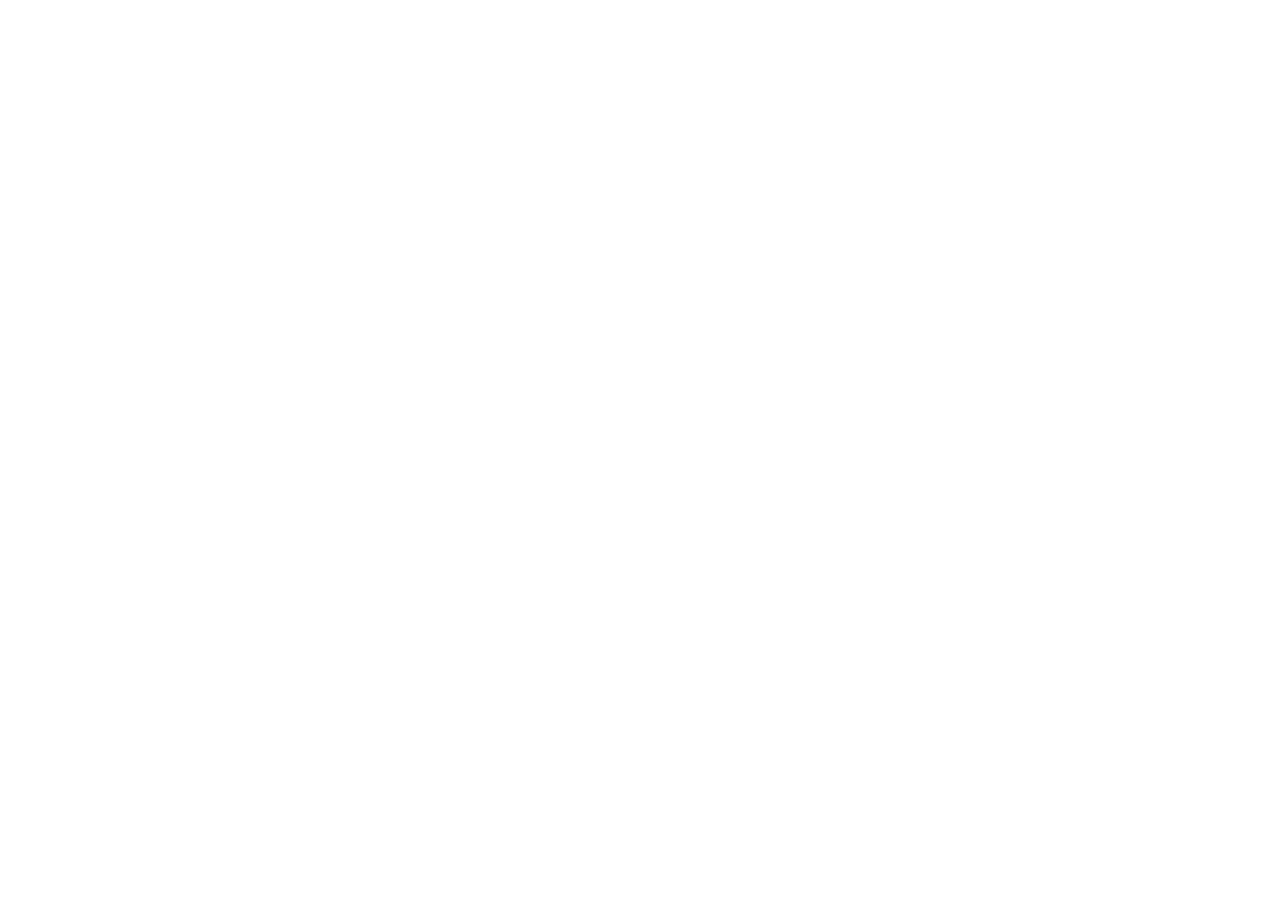
==== Perscriptiopn App/index.html @ eb02edd5 "test" ====
<!doctype html>
<html lang="en">
  <head>
    <title>Title</title>
    <!-- Required meta tags -->
    <meta charset="utf-8">
    <meta name="viewport" content="width=device-width, initial-scale=1, shrink-to-fit=no">

    <!-- Bootstrap CSS -->
    <link rel="stylesheet" href="https://stackpath.bootstrapcdn.com/bootstrap/4.3.1/css/bootstrap.min.css" integrity="sha384-ggOyR0iXCbMQv3Xipma34MD+dH/1fQ784/j6cY/iJTQUOhcWr7x9JvoRxT2MZw1T" crossorigin="anonymous">
  </head>
  <body>
      
    <!-- Optional JavaScript -->
    <!-- jQuery first, then Popper.js, then Bootstrap JS -->
    <script src="https://code.jquery.com/jquery-3.3.1.slim.min.js" integrity="sha384-q8i/X+965DzO0rT7abK41JStQIAqVgRVzpbzo5smXKp4YfRvH+8abtTE1Pi6jizo" crossorigin="anonymous"></script>
    <script src="https://cdnjs.cloudflare.com/ajax/libs/popper.js/1.14.7/umd/popper.min.js" integrity="sha384-UO2eT0CpHqdSJQ6hJty5KVphtPhzWj9WO1clHTMGa3JDZwrnQq4sF86dIHNDz0W1" crossorigin="anonymous"></script>
    <script src="https://stackpath.bootstrapcdn.com/bootstrap/4.3.1/js/bootstrap.min.js" integrity="sha384-JjSmVgyd0p3pXB1rRibZUAYoIIy6OrQ6VrjIEaFf/nJGzIxFDsf4x0xIM+B07jRM" crossorigin="anonymous"></script>
  </body>
</html>
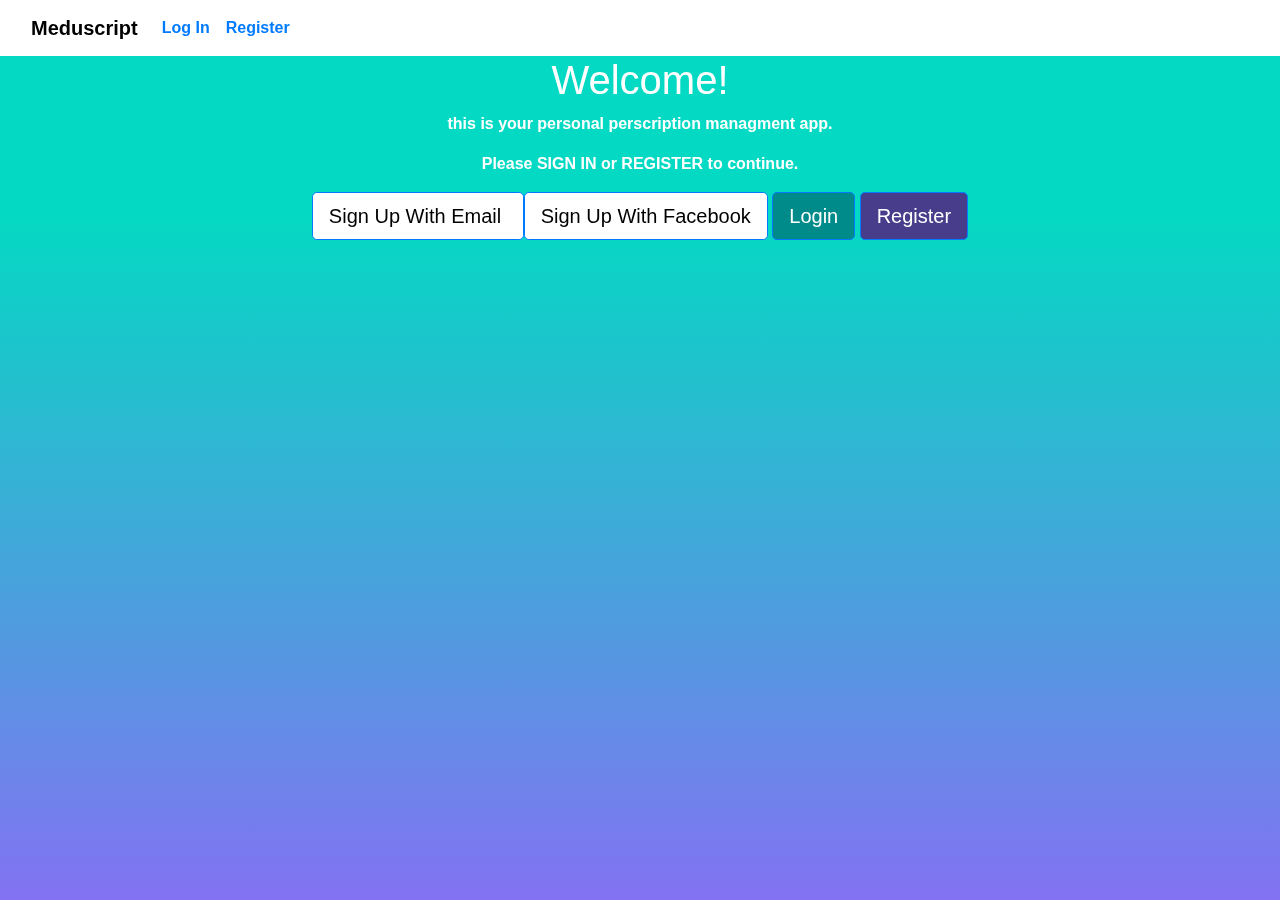
==== commit 74be4fbd: "Main contents have been added, css styling now needs doing" ====
--- a/Perscriptiopn App/index.html
+++ b/Perscriptiopn App/index.html
@@ -1,15 +1,41 @@
 <!doctype html>
 <html lang="en">
   <head>
-    <title>Title</title>
+    <title>Meduscript</title>
     <!-- Required meta tags -->
     <meta charset="utf-8">
     <meta name="viewport" content="width=device-width, initial-scale=1, shrink-to-fit=no">
 
     <!-- Bootstrap CSS -->
-    <link rel="stylesheet" href="https://stackpath.bootstrapcdn.com/bootstrap/4.3.1/css/bootstrap.min.css" integrity="sha384-ggOyR0iXCbMQv3Xipma34MD+dH/1fQ784/j6cY/iJTQUOhcWr7x9JvoRxT2MZw1T" crossorigin="anonymous">
-  </head>
-  <body>
+    <link rel="stylesheet" href="https://cdn.jsdelivr.net/npm/bootstrap@4.3.1/dist/css/bootstrap.min.css" integrity="sha384-ggOyR0iXCbMQv3Xipma34MD+dH/1fQ784/j6cY/iJTQUOhcWr7x9JvoRxT2MZw1T" crossorigin="anonymous">
+    <link rel="stylesheet" href="style.css">
+</head>
+<nav class="navbar navbar-expand-lg bg-body-tertiary" style="background-color: white;">
+    <div class="container-fluid">
+      <a class="navbar-brand" href="#" style="color: black;">Meduscript</a>
+      <button class="navbar-toggler" type="button" data-bs-toggle="collapse" data-bs-target="#navbarNav" aria-controls="navbarNav" aria-expanded="false" aria-label="Toggle navigation">
+        <span class="navbar-toggler-icon"></span>
+      </button>
+      <div class="collapse navbar-collapse" id="navbarNav" style="color: black;">
+        <ul class="navbar-nav">
+          <li class="nav-item">
+            <a class="nav-link active" aria-current="page" href="#">Log In</a>
+          </li>
+          <li class="nav-item">
+            <a class="nav-link" href="#">Register</a>
+          </li>
+        </ul>
+      </div>
+    </div>
+  </nav>
+      <h1>Welcome!</h1>
+      <p>this is  your personal perscription managment app.</p>
+      <p>Please SIGN IN or REGISTER to continue.</p>
+      <button type="button" style="background-color: white; color: black;" class="btn btn-primary btn-lg">Sign Up With Email <img src=""</button>
+      <button type="button" style="background-color: white; color: black;" class="btn btn-primary btn-lg">Sign Up With Facebook</button>
+      <button type="button" style="background-color: darkcyan; color: white;" class="btn btn-primary btn-lg">Login</button>
+      <button type="button" style="background-color: darkslateblue; color: white;" c class="btn btn-primary btn-lg">Register</button>
+ 
       
     <!-- Optional JavaScript -->
     <!-- jQuery first, then Popper.js, then Bootstrap JS -->
--- a/Perscriptiopn App/style.css
+++ b/Perscriptiopn App/style.css
@@ -0,0 +1,25 @@
+body:before {
+	content:"";
+	position:fixed;
+	left:0;
+	top:0;
+	right:0;
+	bottom:0;
+	z-index:-1; 
+	background:#D8D8D8;
+    background: linear-gradient(to bottom, #04d9c3 24%, #8372f2 100%);
+
+}
+
+body{
+    color: white;
+    font-weight: bolder;
+    text-align: center;
+    position: center;
+    margin-bottom: 60px;
+
+}
+
+ul {
+    color: black;
+}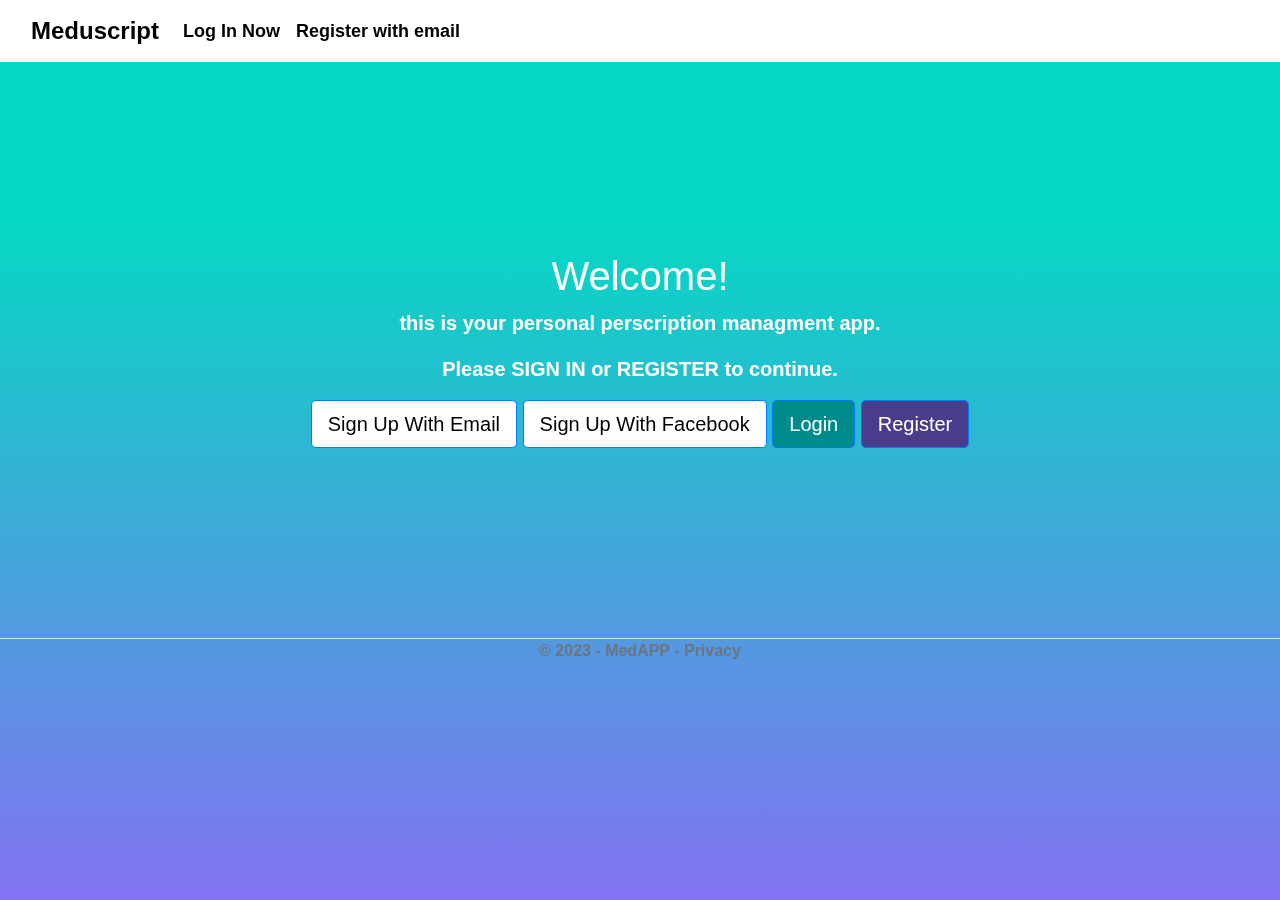
==== commit ca476327: "testing to see if page linking works. THis will be finished by the other programmer" ====
--- a/Perscriptiopn App/index.html
+++ b/Perscriptiopn App/index.html
@@ -12,29 +12,39 @@
 </head>
 <nav class="navbar navbar-expand-lg bg-body-tertiary" style="background-color: white;">
     <div class="container-fluid">
-      <a class="navbar-brand" href="#" style="color: black;">Meduscript</a>
+      <a class="navbar-brand" href="#" style="color: black; font-size: x-large;;">Meduscript</a>
       <button class="navbar-toggler" type="button" data-bs-toggle="collapse" data-bs-target="#navbarNav" aria-controls="navbarNav" aria-expanded="false" aria-label="Toggle navigation">
         <span class="navbar-toggler-icon"></span>
       </button>
-      <div class="collapse navbar-collapse" id="navbarNav" style="color: black;">
+      <div class="collapse navbar-collapse" id="navbarNav" style="color: black; font-size: large;">
         <ul class="navbar-nav">
           <li class="nav-item">
-            <a class="nav-link active" aria-current="page" href="#">Log In</a>
+            <a class="nav-link" aria-current="page" href="#" style="color: black; font-size: large;">Log In Now</a>
           </li>
           <li class="nav-item">
-            <a class="nav-link" href="#">Register</a>
+            <a class="nav-link" href="EmailSignUp.html" style="color: black;">Register with email</a>
           </li>
         </ul>
       </div>
     </div>
   </nav>
-      <h1>Welcome!</h1>
-      <p>this is  your personal perscription managment app.</p>
-      <p>Please SIGN IN or REGISTER to continue.</p>
-      <button type="button" style="background-color: white; color: black;" class="btn btn-primary btn-lg">Sign Up With Email <img src=""</button>
-      <button type="button" style="background-color: white; color: black;" class="btn btn-primary btn-lg">Sign Up With Facebook</button>
-      <button type="button" style="background-color: darkcyan; color: white;" class="btn btn-primary btn-lg">Login</button>
-      <button type="button" style="background-color: darkslateblue; color: white;" c class="btn btn-primary btn-lg">Register</button>
+  <div class="text-center" style="font-size: 20px; padding: 190px 0;">
+    <!--Main conetent -->
+        <h1>Welcome!</h1>
+        <p>this is  your personal perscription managment app.</p>
+        <p>Please SIGN IN or REGISTER to continue.</p>
+        <button type="button" style="background-color: white; color: black;" class="btn btn-primary btn-lg">Sign Up With Email </button>
+        <button type="button" style="background-color: white; color: black;" class="btn btn-primary btn-lg">Sign Up With Facebook</button>
+        <button type="button" style="background-color: darkcyan; color: white;" class="btn btn-primary btn-lg">Login</button>
+        <button type="button" style="background-color: darkslateblue; color: white;" href="EmailSignUp.html" class="btn btn-primary btn-lg">Register</button>
+    </div>
+
+    <footer class="border-top footer text-muted">
+        <div class="container">
+            &copy; 2023 - MedAPP - <a asp-area="" asp-controller="Home" asp-action="Privacy">Privacy</a>
+        </div>
+    </footer>
+   
  
       
     <!-- Optional JavaScript -->
--- a/Perscriptiopn App/style.css
+++ b/Perscriptiopn App/style.css
@@ -17,6 +17,7 @@
     text-align: center;
     position: center;
     margin-bottom: 60px;
+    margin: auto;
 
 }
 
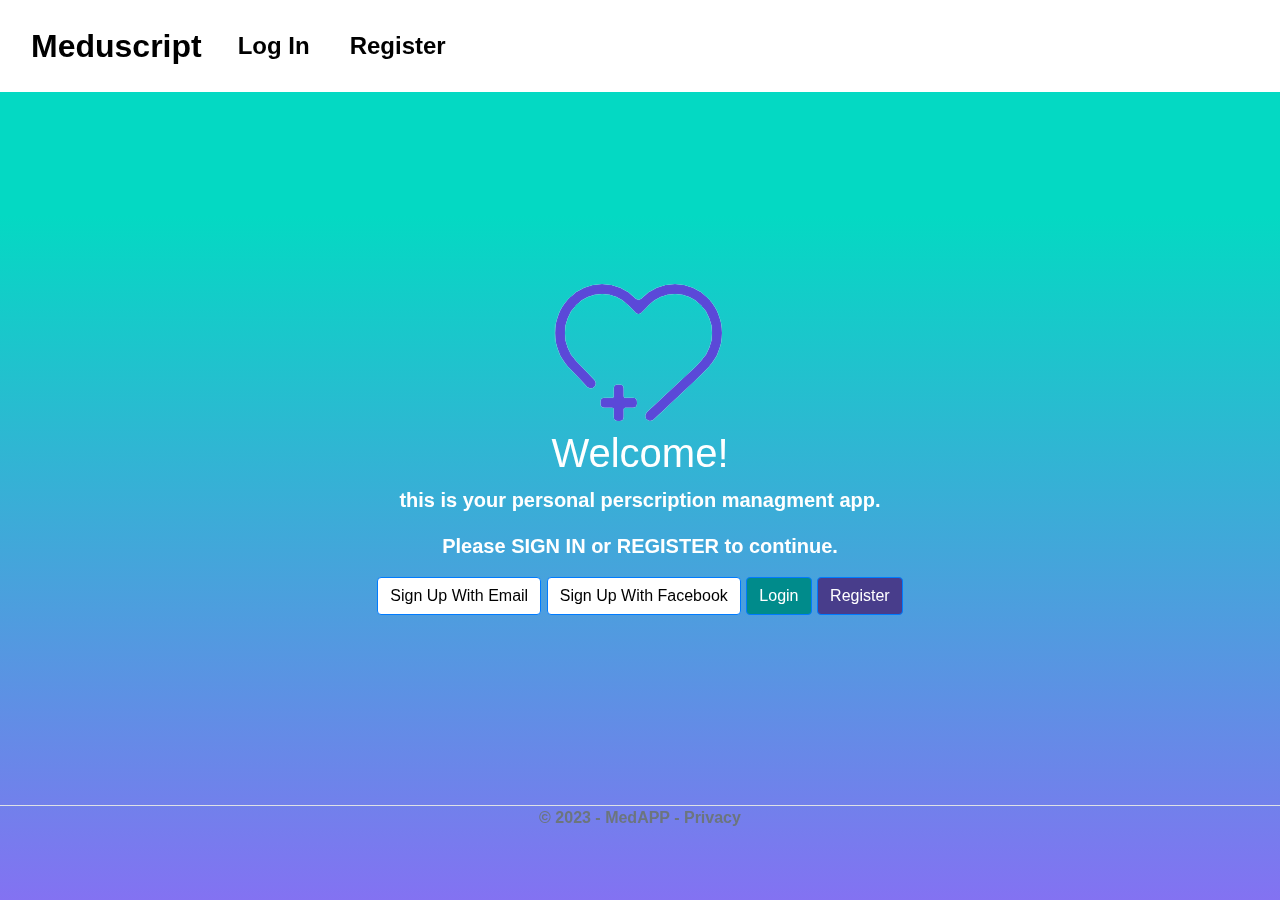
==== commit 598cb488: "Added image to the fist page" ====
--- a/Perscriptiopn App/index.html
+++ b/Perscriptiopn App/index.html
@@ -12,17 +12,17 @@
 </head>
 <nav class="navbar navbar-expand-lg bg-body-tertiary" style="background-color: white;">
     <div class="container-fluid">
-      <a class="navbar-brand" href="#" style="color: black; font-size: x-large;;">Meduscript</a>
+      <a class="navbar-brand" href="#" style="color: black; font-size: xx-large;;">Meduscript</a>
       <button class="navbar-toggler" type="button" data-bs-toggle="collapse" data-bs-target="#navbarNav" aria-controls="navbarNav" aria-expanded="false" aria-label="Toggle navigation">
         <span class="navbar-toggler-icon"></span>
       </button>
       <div class="collapse navbar-collapse" id="navbarNav" style="color: black; font-size: large;">
         <ul class="navbar-nav">
           <li class="nav-item">
-            <a class="nav-link" aria-current="page" href="#" style="color: black; font-size: large;">Log In Now</a>
+            <a class="nav-link" aria-current="page" href="#" style="color: black; font-size: x-large; padding: 20px;">Log In </a>
           </li>
           <li class="nav-item">
-            <a class="nav-link" href="EmailSignUp.html" style="color: black;">Register with email</a>
+            <a class="nav-link" href="EmailSignUp.html" style="color: black; font-size: x-large; padding: 20px;">Register</a>
           </li>
         </ul>
       </div>
@@ -30,13 +30,16 @@
   </nav>
   <div class="text-center" style="font-size: 20px; padding: 190px 0;">
     <!--Main conetent -->
+    <img src="images/image-removebg-preview (1).png">
         <h1>Welcome!</h1>
         <p>this is  your personal perscription managment app.</p>
         <p>Please SIGN IN or REGISTER to continue.</p>
-        <button type="button" style="background-color: white; color: black;" class="btn btn-primary btn-lg">Sign Up With Email </button>
-        <button type="button" style="background-color: white; color: black;" class="btn btn-primary btn-lg">Sign Up With Facebook</button>
-        <button type="button" style="background-color: darkcyan; color: white;" class="btn btn-primary btn-lg">Login</button>
-        <button type="button" style="background-color: darkslateblue; color: white;" href="EmailSignUp.html" class="btn btn-primary btn-lg">Register</button>
+        <a class="btn btn-primary" href="EmailSignUp.html" role="button" style="background-color: white; color: black;" class="btn btn-primary btn-lg">Sign Up With Email</a>
+        <a class="btn btn-primary" href="#" role="button" style="background-color: white; color: black;" class="btn btn-primary btn-lg">Sign Up With Facebook</a>
+        <a class="btn btn-primary" href="#" role="button" style="background-color: darkcyan; color: white;">Login</a>
+        <a class="btn btn-primary" href="#" role="button" style="background-color: darkslateblue; color: white;">Register</a>
+
+ 
     </div>
 
     <footer class="border-top footer text-muted">
--- a/Perscriptiopn App/style.css
+++ b/Perscriptiopn App/style.css
@@ -18,9 +18,149 @@
     position: center;
     margin-bottom: 60px;
     margin: auto;
+    overflow-y: hidden; /* Hide vertical scrollbar */
+    overflow-x: hidden; /* Hide horizontal scrollbar */
 
 }
 
 ul {
     color: black;
+}
+.switch {
+	position: relative;
+	display: block;
+	vertical-align: top;
+	width: 120px;
+	height: 30px;
+	padding: 3px;
+    left: 590px;
+	margin: 0 10px 10px 0;
+	background: linear-gradient(to bottom, #eeeeee, #FFFFFF 25px);
+	background-image: -webkit-linear-gradient(top, #eeeeee, #FFFFFF 25px);
+	border-radius: 18px;
+	box-shadow: inset 0 -1px white, inset 0 1px 1px rgba(0, 0, 0, 0.05);
+	cursor: pointer;
+	box-sizing:content-box;
+}
+.switch-input {
+	position: absolute;
+	top: 0;
+	left: 0;
+	opacity: 0;
+	box-sizing:content-box;
+}
+.switch-label {
+	position: relative;
+	display: block;
+	height: inherit;
+	font-size: 10px;
+	text-transform: uppercase;
+	background: #eceeef;
+	border-radius: inherit;
+	box-shadow: inset 0 1px 2px rgba(0, 0, 0, 0.12), inset 0 0 2px rgba(0, 0, 0, 0.15);
+	box-sizing:content-box;
+}
+.switch-label:before, .switch-label:after {
+	position: absolute;
+	top: 50%;
+	margin-top: -.5em;
+	line-height: 1;
+	-webkit-transition: inherit;
+	-moz-transition: inherit;
+	-o-transition: inherit;
+	transition: inherit;
+	box-sizing:content-box;
+}
+.switch-label:before {
+	content: attr(data-off);
+	right: 11px;
+	color: #aaaaaa;
+	text-shadow: 0 1px rgba(255, 255, 255, 0.5);
+}
+.switch-label:after {
+	content: attr(data-on);
+	left: 11px;
+	color: #FFFFFF;
+	text-shadow: 0 1px rgba(0, 0, 0, 0.2);
+	opacity: 0;
+}
+.switch-input:checked ~ .switch-label {
+	background: #E1B42B;
+	box-shadow: inset 0 1px 2px rgba(0, 0, 0, 0.15), inset 0 0 3px rgba(0, 0, 0, 0.2);
+}
+.switch-input:checked ~ .switch-label:before {
+	opacity: 0;
+}
+.switch-input:checked ~ .switch-label:after {
+	opacity: 1;
+}
+.switch-handle {
+	position: absolute;
+	top: 4px;
+	left: 4px;
+	width: 28px;
+	height: 28px;
+	background: linear-gradient(to bottom, #FFFFFF 40%, #f0f0f0);
+	background-image: -webkit-linear-gradient(top, #FFFFFF 40%, #f0f0f0);
+	border-radius: 100%;
+	box-shadow: 1px 1px 5px rgba(0, 0, 0, 0.2);
+}
+.switch-handle:before {
+	content: "";
+	position: absolute;
+	top: 50%;
+	left: 50%;
+	margin: -6px 0 0 -6px;
+	width: 12px;
+	height: 12px;
+	background: linear-gradient(to bottom, #eeeeee, #FFFFFF);
+	background-image: -webkit-linear-gradient(top, #eeeeee, #FFFFFF);
+	border-radius: 6px;
+	box-shadow: inset 0 1px rgba(0, 0, 0, 0.02);
+}
+.switch-input:checked ~ .switch-handle {
+	left: 74px;
+	box-shadow: -1px 1px 5px rgba(0, 0, 0, 0.2);
+}
+ 
+/* Transition
+========================== */
+.switch-label, .switch-handle {
+	transition: All 0.3s ease;
+	-webkit-transition: All 0.3s ease;
+	-moz-transition: All 0.3s ease;
+	-o-transition: All 0.3s ease;
+}
+/* Float four columns side by side */
+.column {
+    float: left;
+    width: 25%;
+    padding: 0 10px;
+}
+  
+  /* Remove extra left and right margins, due to padding in columns */
+  .row {margin: 0 -5px;}
+  
+  /* Clear floats after the columns */
+  .row:after {
+    content: "";
+    display: table;
+    clear: both;
+}
+  
+  /* Style the counter cards */
+  .card {
+    box-shadow: 0 4px 8px 0 rgba(0, 0, 0, 0.2); /* this adds the "card" effect */
+    padding: 16px;
+    text-align: center;
+    background-color: #9cdfd1;
+}
+  
+  /* Responsive columns - one column layout (vertical) on small screens */
+  @media screen and (max-width: 600px) {
+    .column {
+      width: 100%;
+      display: block;
+      margin-bottom: 20px;
+    }
 }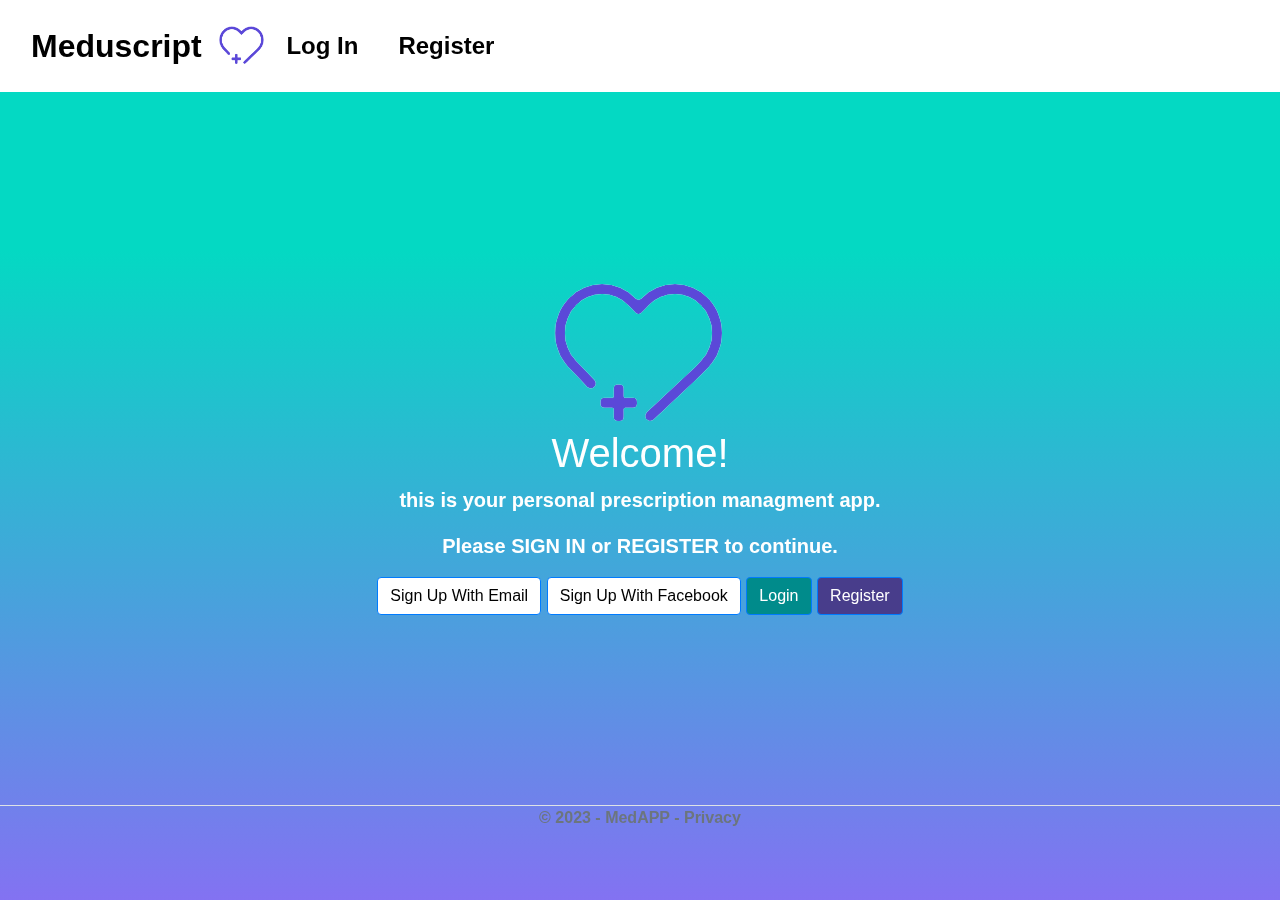
==== commit 20ed5455: "more css" ====
--- a/Perscriptiopn App/index.html
+++ b/Perscriptiopn App/index.html
@@ -12,14 +12,14 @@
 </head>
 <nav class="navbar navbar-expand-lg bg-body-tertiary" style="background-color: white;">
     <div class="container-fluid">
-      <a class="navbar-brand" href="#" style="color: black; font-size: xx-large;;">Meduscript</a>
+      <a class="navbar-brand" href="#" style="color: black; font-size: xx-large;;">Meduscript</a><img src="images/image-removebg-preview (1).png" width="4%" height="4%">
       <button class="navbar-toggler" type="button" data-bs-toggle="collapse" data-bs-target="#navbarNav" aria-controls="navbarNav" aria-expanded="false" aria-label="Toggle navigation">
         <span class="navbar-toggler-icon"></span>
       </button>
       <div class="collapse navbar-collapse" id="navbarNav" style="color: black; font-size: large;">
         <ul class="navbar-nav">
           <li class="nav-item">
-            <a class="nav-link" aria-current="page" href="#" style="color: black; font-size: x-large; padding: 20px;">Log In </a>
+            <a class="nav-link" aria-current="page" href="Login.html" style="color: black; font-size: x-large; padding: 20px;">Log In </a>
           </li>
           <li class="nav-item">
             <a class="nav-link" href="EmailSignUp.html" style="color: black; font-size: x-large; padding: 20px;">Register</a>
@@ -32,12 +32,12 @@
     <!--Main conetent -->
     <img src="images/image-removebg-preview (1).png">
         <h1>Welcome!</h1>
-        <p>this is  your personal perscription managment app.</p>
+        <p>this is  your personal prescription managment app.</p>
         <p>Please SIGN IN or REGISTER to continue.</p>
         <a class="btn btn-primary" href="EmailSignUp.html" role="button" style="background-color: white; color: black;" class="btn btn-primary btn-lg">Sign Up With Email</a>
-        <a class="btn btn-primary" href="#" role="button" style="background-color: white; color: black;" class="btn btn-primary btn-lg">Sign Up With Facebook</a>
-        <a class="btn btn-primary" href="#" role="button" style="background-color: darkcyan; color: white;">Login</a>
-        <a class="btn btn-primary" href="#" role="button" style="background-color: darkslateblue; color: white;">Register</a>
+        <a class="btn btn-primary" href="FacebookSignUp.html" role="button" style="background-color: white; color: black;" class="btn btn-primary btn-lg">Sign Up With Facebook</a>
+        <a class="btn btn-primary" href="Login.html" role="button" style="background-color: darkcyan; color: white;">Login</a>
+        <a class="btn btn-primary" href="EmailSignUp.html" role="button" style="background-color: darkslateblue; color: white;">Register</a>
 
  
     </div>
@@ -52,6 +52,7 @@
       
     <!-- Optional JavaScript -->
     <!-- jQuery first, then Popper.js, then Bootstrap JS -->
+    
     <script src="https://code.jquery.com/jquery-3.3.1.slim.min.js" integrity="sha384-q8i/X+965DzO0rT7abK41JStQIAqVgRVzpbzo5smXKp4YfRvH+8abtTE1Pi6jizo" crossorigin="anonymous"></script>
     <script src="https://cdnjs.cloudflare.com/ajax/libs/popper.js/1.14.7/umd/popper.min.js" integrity="sha384-UO2eT0CpHqdSJQ6hJty5KVphtPhzWj9WO1clHTMGa3JDZwrnQq4sF86dIHNDz0W1" crossorigin="anonymous"></script>
     <script src="https://stackpath.bootstrapcdn.com/bootstrap/4.3.1/js/bootstrap.min.js" integrity="sha384-JjSmVgyd0p3pXB1rRibZUAYoIIy6OrQ6VrjIEaFf/nJGzIxFDsf4x0xIM+B07jRM" crossorigin="anonymous"></script>
--- a/Perscriptiopn App/style.css
+++ b/Perscriptiopn App/style.css
@@ -2,7 +2,7 @@
 	content:"";
 	position:fixed;
 	left:0;
-	top:0;
+	top:5%;
 	right:0;
 	bottom:0;
 	z-index:-1; 
@@ -17,11 +17,14 @@
     text-align: center;
     position: center;
     margin-bottom: 60px;
+	margin-top: 60%;
     margin: auto;
-    overflow-y: hidden; /* Hide vertical scrollbar */
     overflow-x: hidden; /* Hide horizontal scrollbar */
-
-}
+	border-radius: 25%;
+
+
+}
+
 
 ul {
     color: black;
@@ -135,11 +138,17 @@
 .column {
     float: left;
     width: 25%;
-    padding: 0 10px;
+    padding: 0 5px;
+    
 }
   
   /* Remove extra left and right margins, due to padding in columns */
-  .row {margin: 0 -5px;}
+  .row {
+	margin: 5px -5px;
+	position: relative;
+	display: flex;
+}
+
   
   /* Clear floats after the columns */
   .row:after {
@@ -150,10 +159,12 @@
   
   /* Style the counter cards */
   .card {
-    box-shadow: 0 4px 8px 0 rgba(0, 0, 0, 0.2); /* this adds the "card" effect */
-    padding: 16px;
+    box-shadow: 0 4px 10px 0 rgba(5, 234, 150, 0.933); /* this adds the "card" effect */
+    padding: 2px;
     text-align: center;
     background-color: #9cdfd1;
+	height: auto;
+
 }
   
   /* Responsive columns - one column layout (vertical) on small screens */
@@ -162,5 +173,63 @@
       width: 100%;
       display: block;
       margin-bottom: 20px;
+
     }
-}+}
+
+.p{
+   font-family:'Lucida Sans', 'Lucida Sans Regular', 'Lucida Grande', 'Lucida Sans Unicode', Geneva, Verdana, sans-serif;
+   font-size: medium;
+}
+/*CSS for table */
+table {
+	border-collapse: collapse;
+	border: solid;
+	border-color: black;
+	background-color: #9cdfd1;
+	color: white;
+	
+}
+tr:hover {background-color: #ce97f7;}
+
+
+
+/*form*/
+input[type=text], select {
+	width: 40%;
+	text-align: center;
+	padding: 20px 10px;
+	margin: 10px 0;
+	border: 2px solid rgb(0, 0, 0);
+	background: lightblue;
+	border-radius: 25px;
+	box-sizing: border-box;
+}
+input[type=password], select {
+	width: 40%;
+	text-align: center;
+	padding: 20px 10px;
+	margin: 10px 0;
+	border: 2px solid rgb(0, 0, 0);
+	background: lightblue;
+	border-radius: 25px;
+	box-sizing: border-box;
+}
+  
+  input[type=submit] {
+	width: 30%;
+	background-color: rgb(4, 161, 154);
+	color: white;
+	padding: 14px 20px;
+	margin: 10px 0;
+	border: none;
+	border-radius: 25px;
+	cursor: pointer;
+}
+
+form{
+	font-family:sans-serif;
+	font-weight: bold;
+}
+
+  